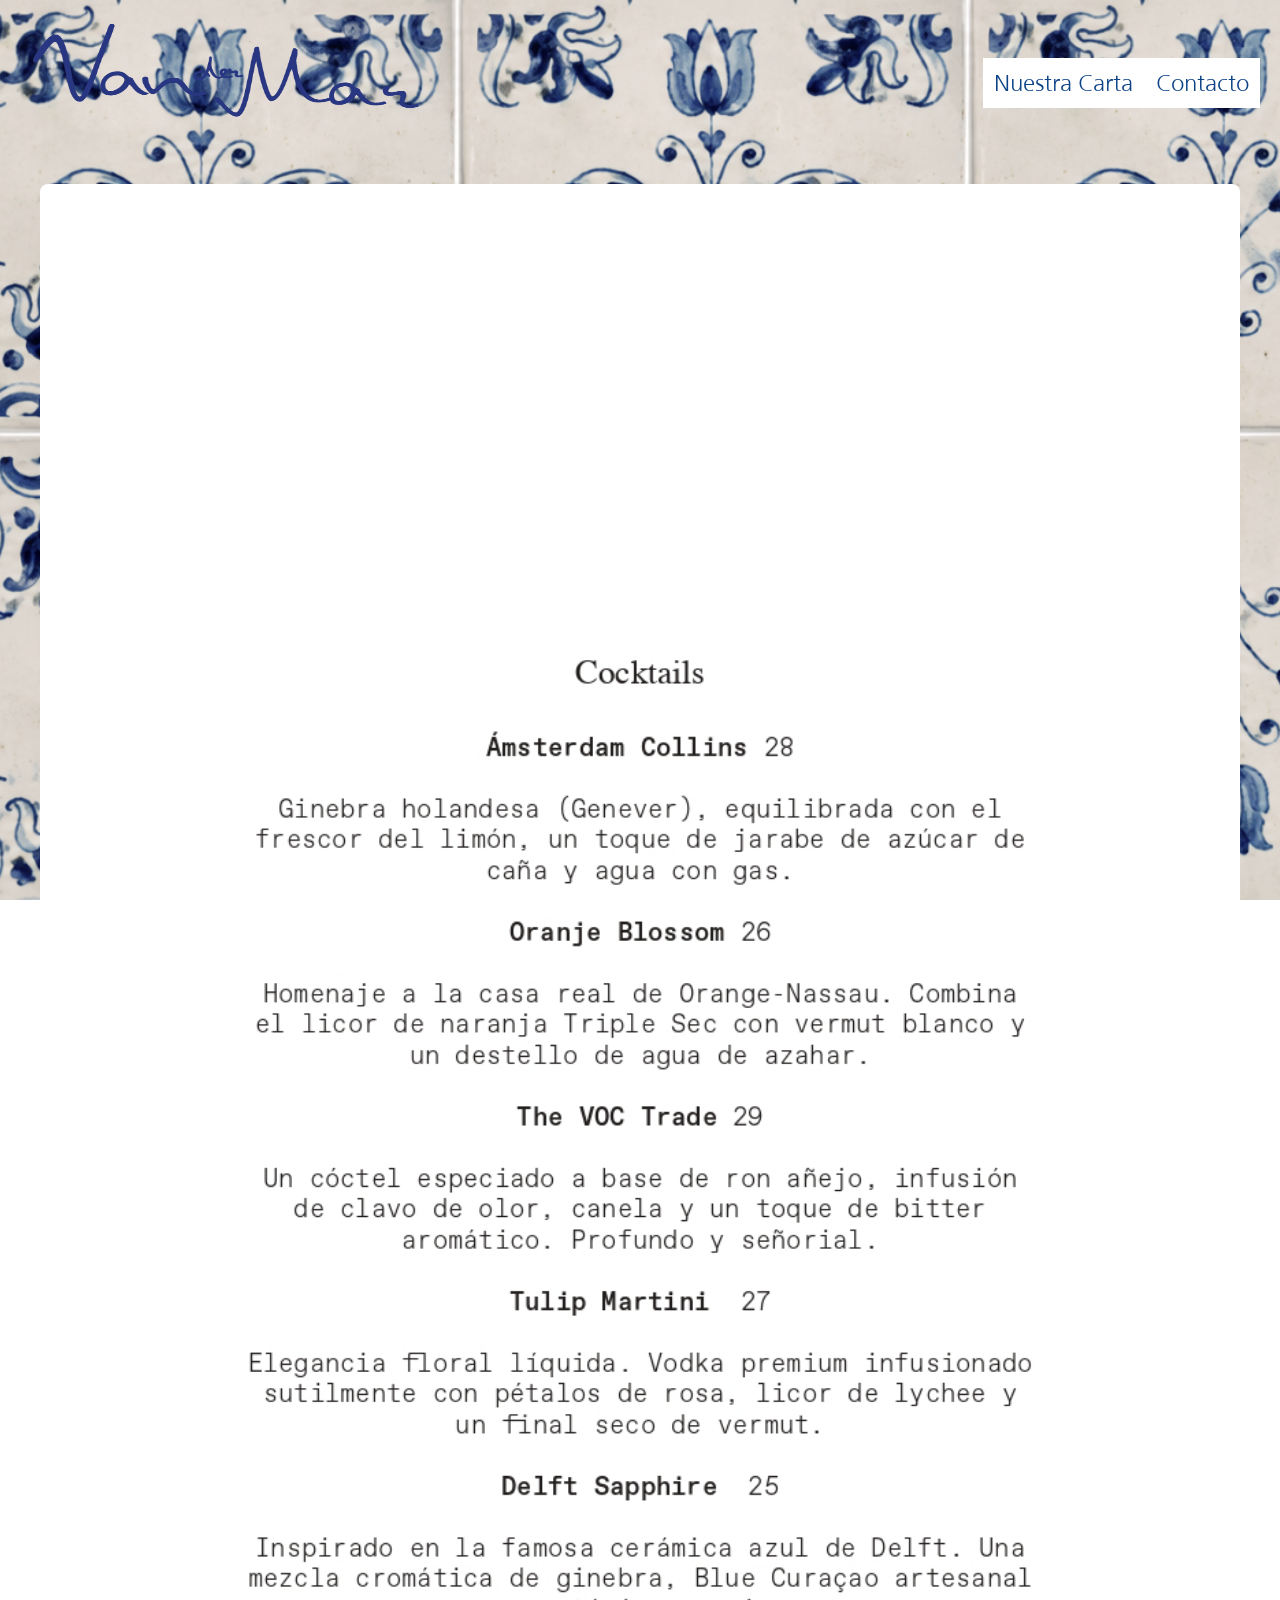
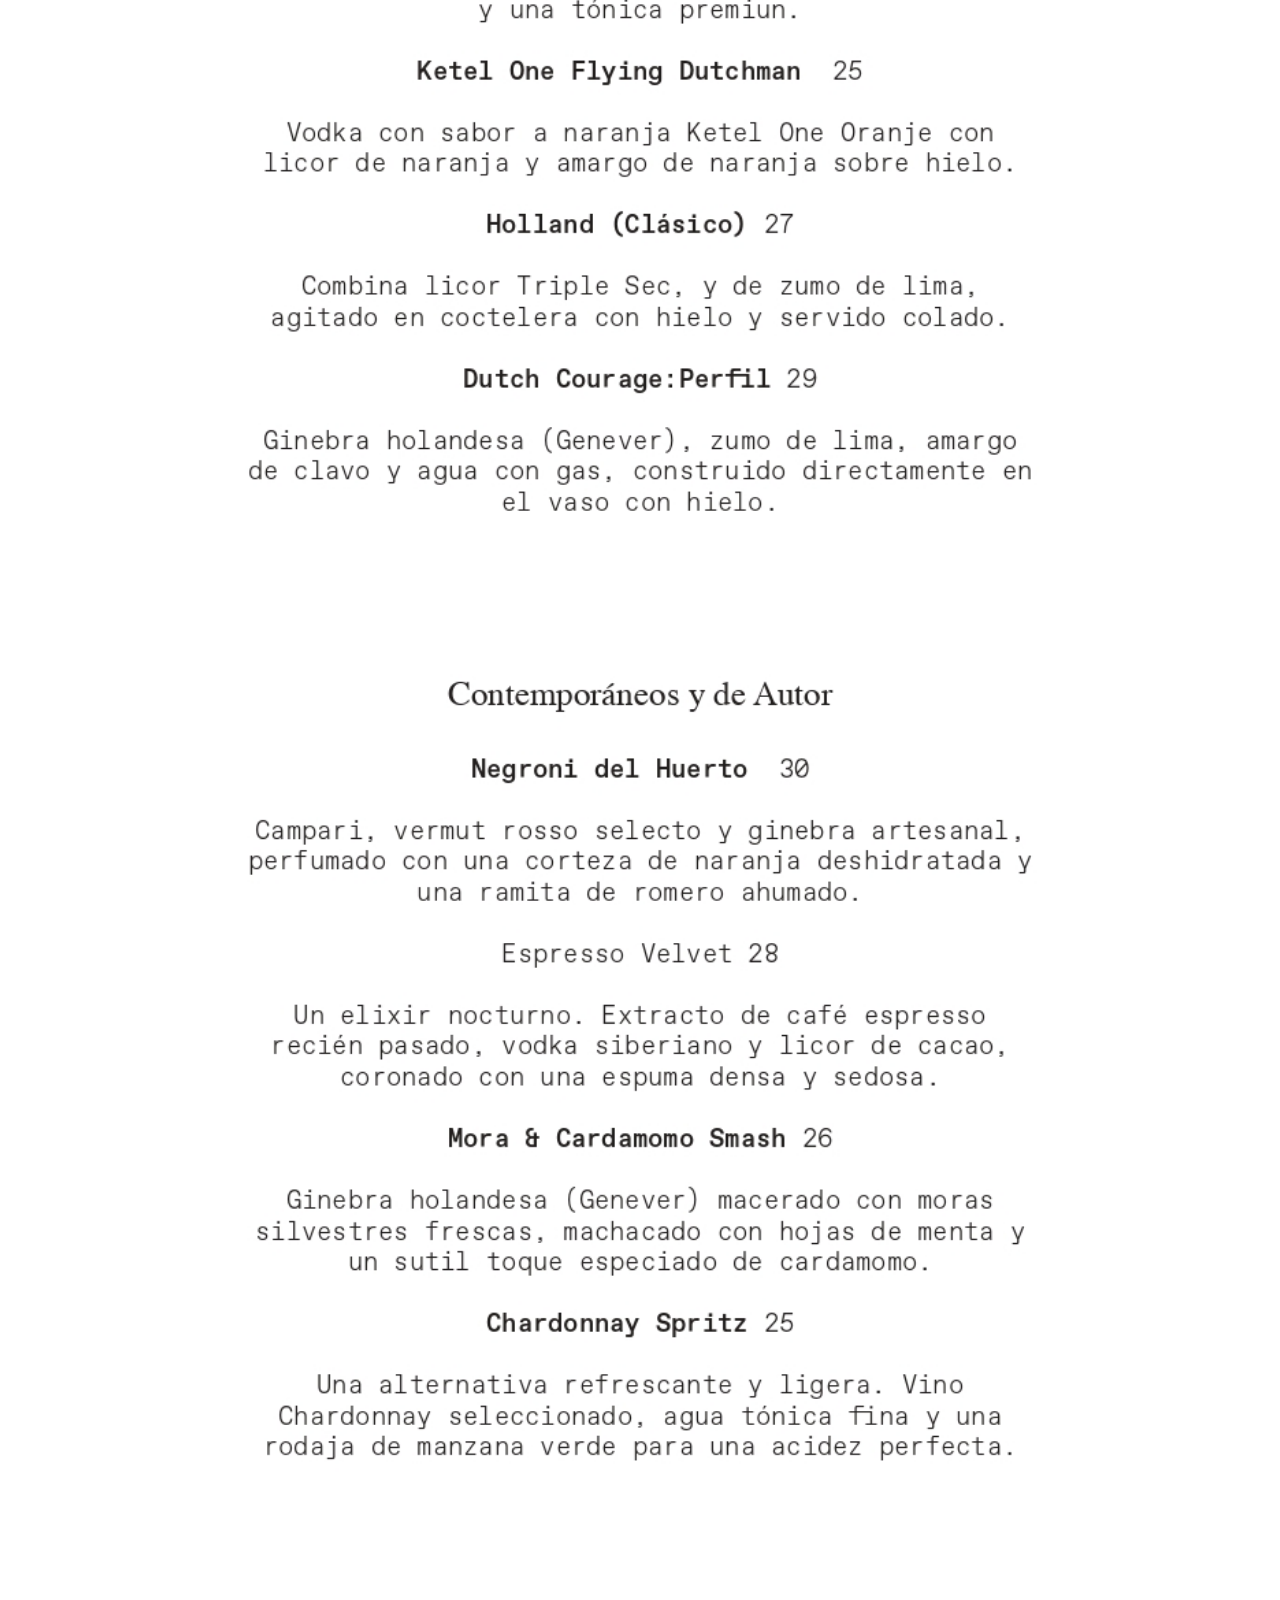
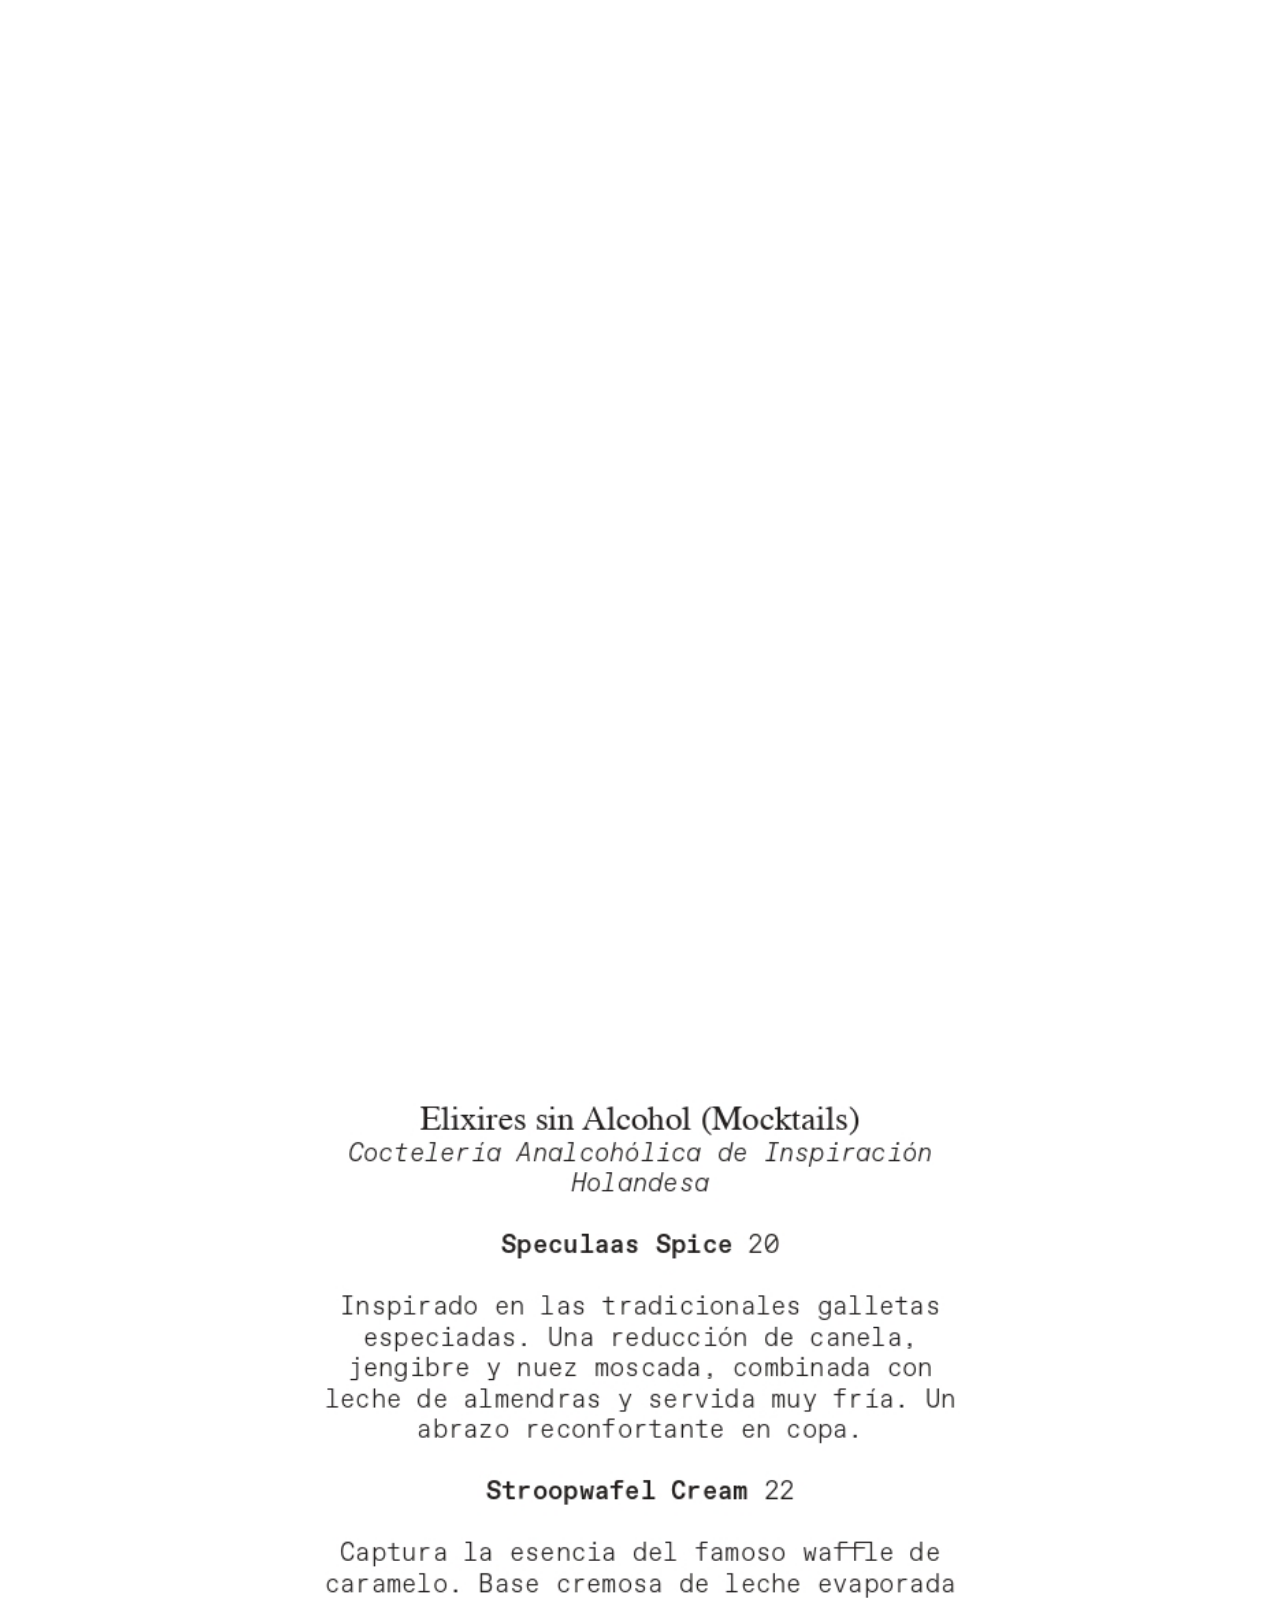
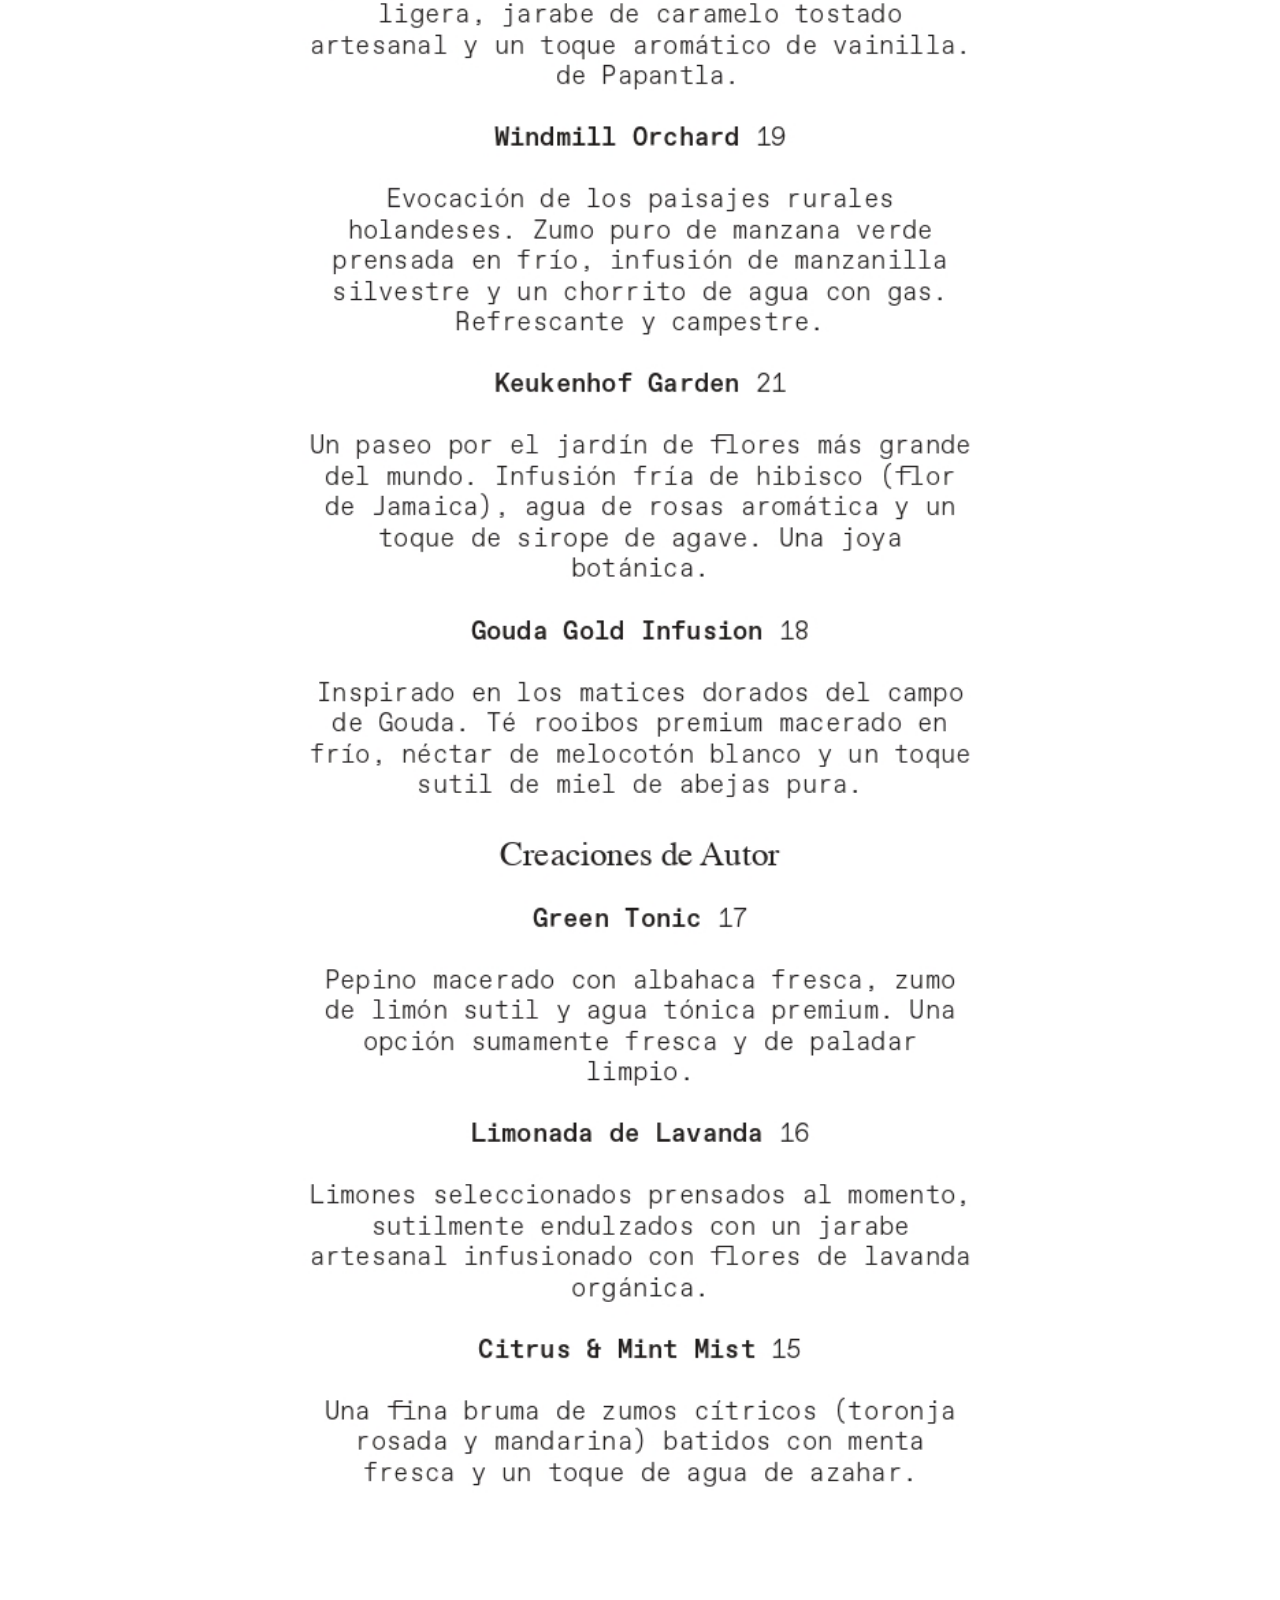
==== bebidas.html @ 462e4e92 "Add files via upload" ====
<!DOCTYPE html>
<html lang="es">
<head>
    <meta charset="UTF-8">
    <meta name="viewport" content="width=device-width, initial-scale=1.0">
    <link rel="preconnect" href="https://fonts.googleapis.com">
    <link rel="preconnect" href="https://fonts.gstatic.com" crossorigin>
    <link href="https://fonts.googleapis.com/css2?family=Nanum+Gothic&display=swap" rel="stylesheet">
    <link rel="stylesheet" href="css/estilo.css">
    <title>Carta</title>
</head>
<body>
    <header><!--encabezado-->
        <a href="index.html">
            <img  id="logo" src="imagenes/Van_de_mar.png" width="400em" height="120em"/>
        </a> 
        <nav class="menu"><!--titulo-->
            <ul class="menu-horizontal">
                <li><a href="#">Nuestra Carta</a>
                    <ul class="menu-vertical"> <!--menu de las cartas-->
                        <li>
                            <a href="e_f.html">Entradas y Fondos</a>
                        </li>
                        <li>
                            <a href="postres.html">Postres</a>
                        </li>
                        <li>
                            <a href="bebidas.html">Bebidas</a>
                        </li>
                        <li>
                            <a href="ninos.html">Niños</a>
                        </li>
                    </ul>
                </li>
                <li><a href="contacto.html">Contacto</a></li>
            </ul>
        </nav>
    </header>
        <main >
            <!---<h1 class="titulo">Carta de Entradas y Platos de fondo</h1>-->
            <section class="carta_fondos">
                <img src="imagenes/carta_bebidas/Carta_1.jpg" alt="">
                <img src="imagenes/carta_bebidas/Carta_2.jpg" alt="">
            </section>
        </main>
    <footer>
        <!--pie de pagina-->
    </footer>
</body>
---- css/estilo.css ----
@import url(general.css);
@import url(menus.css);
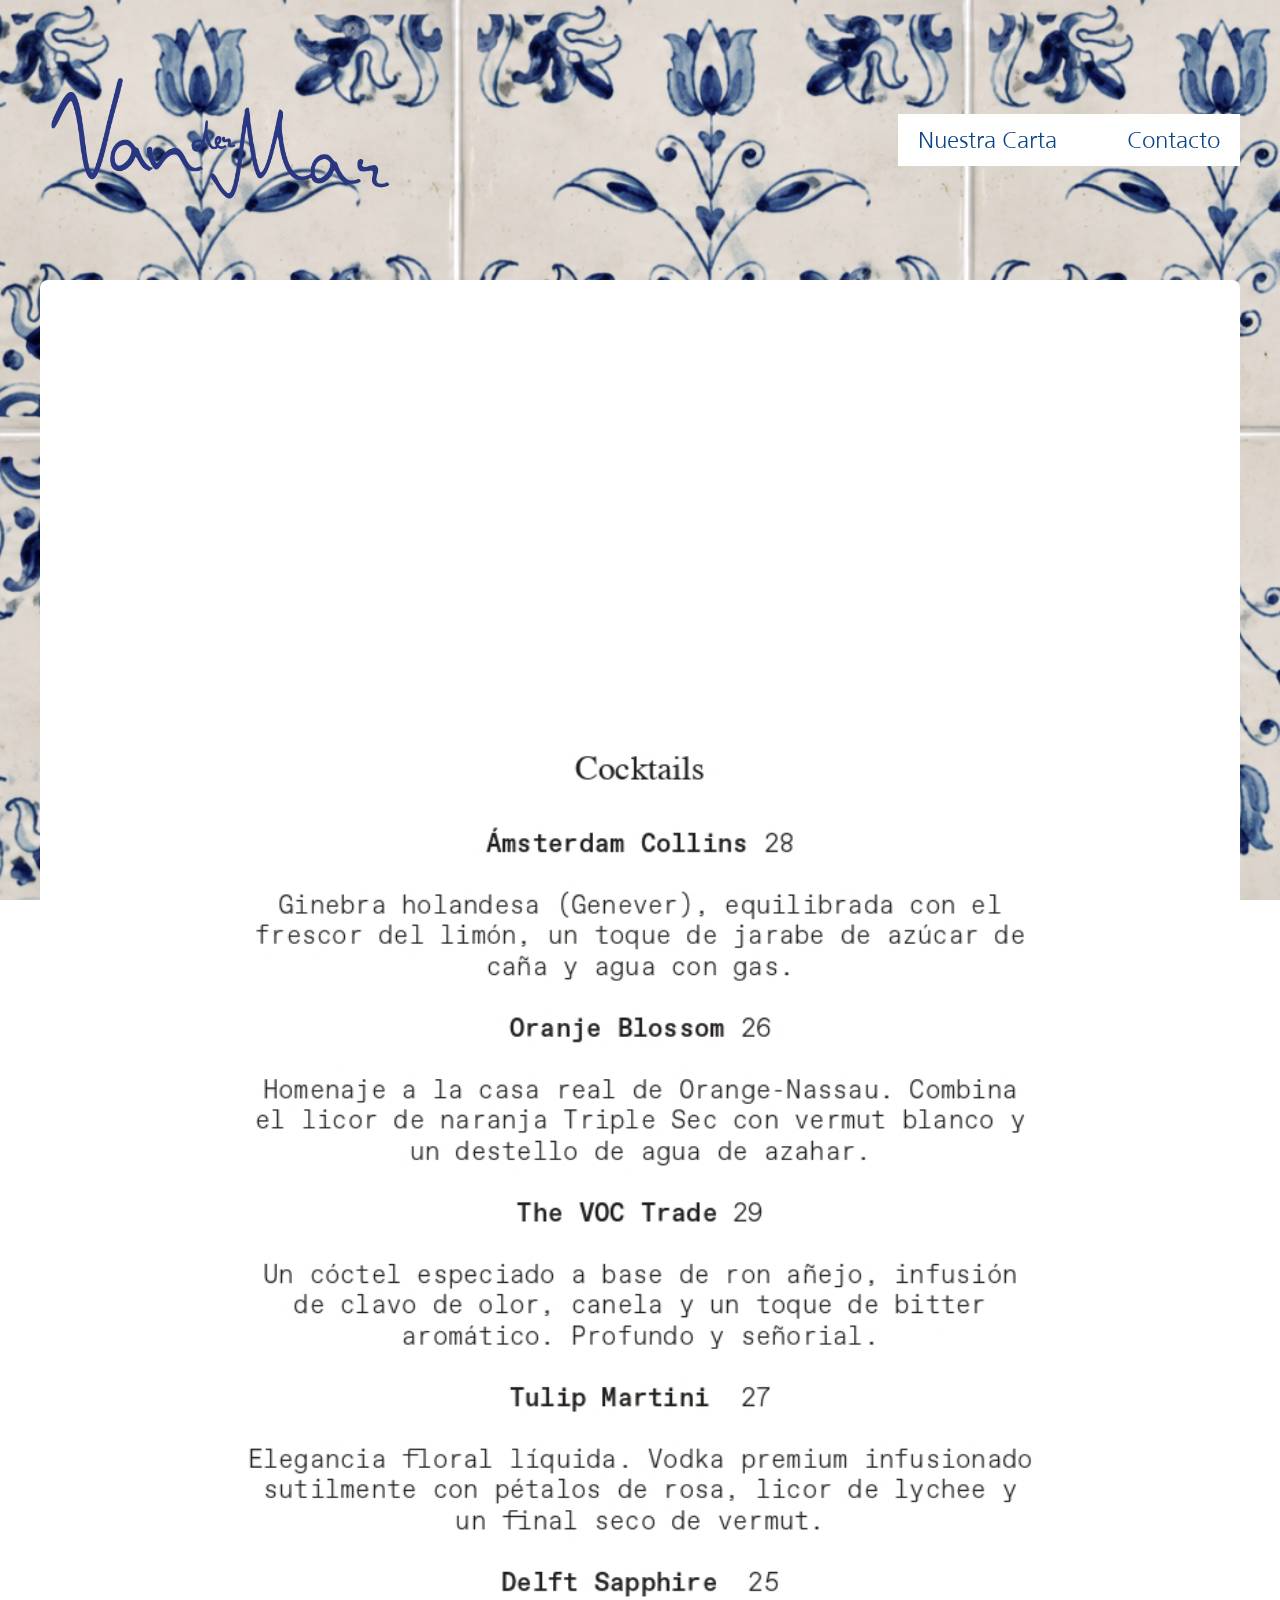
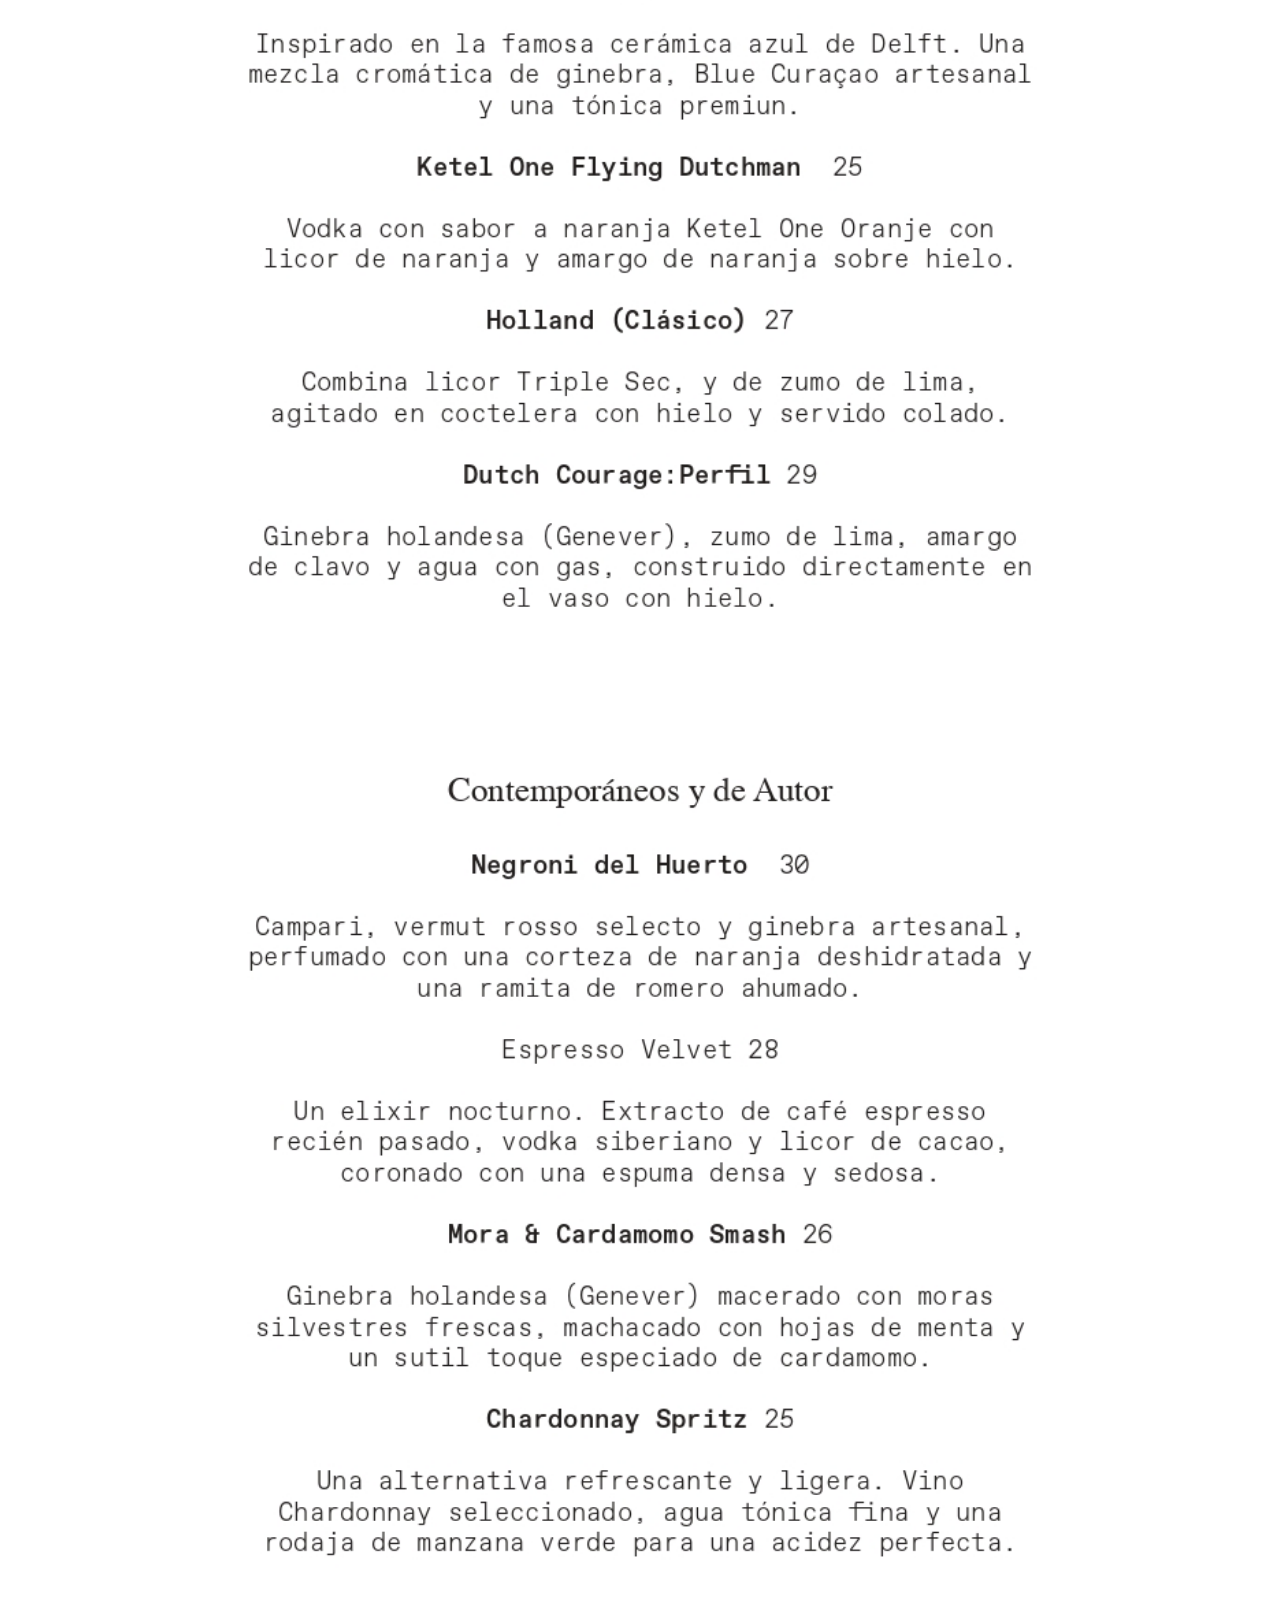
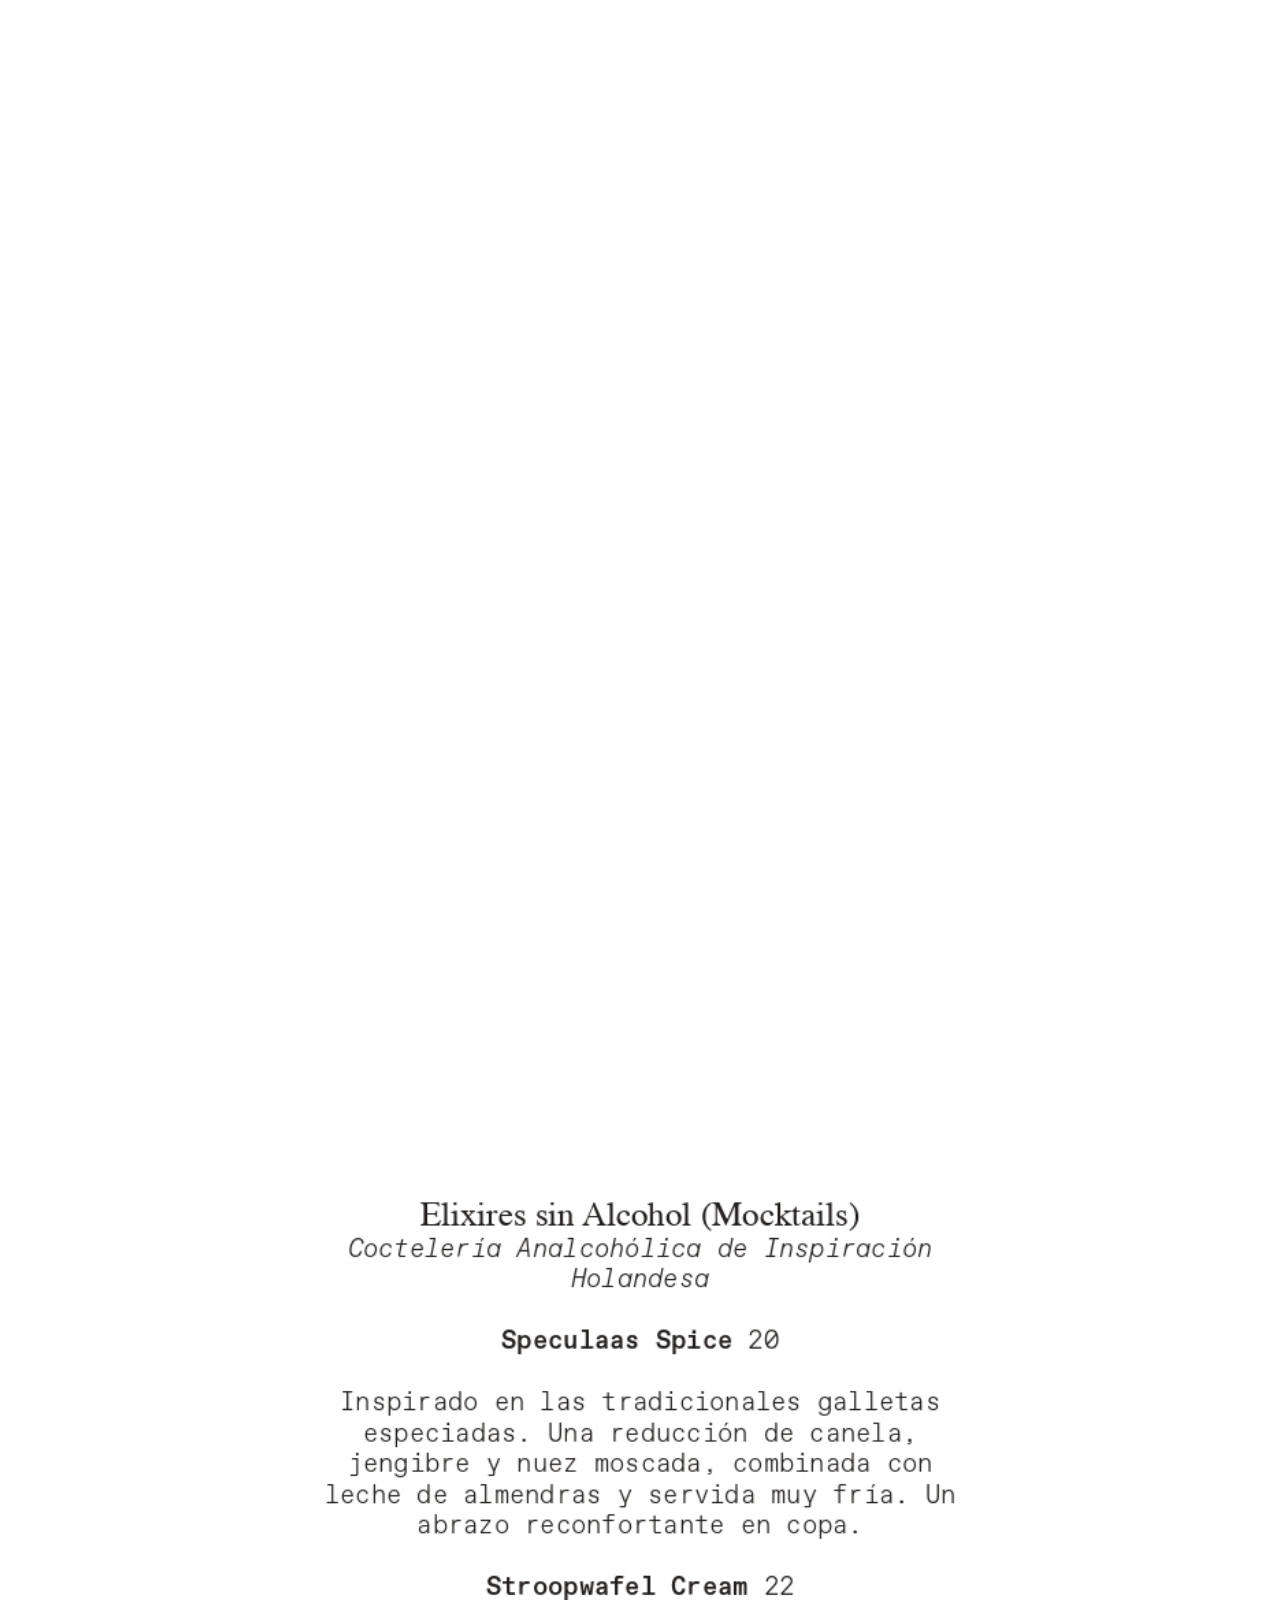
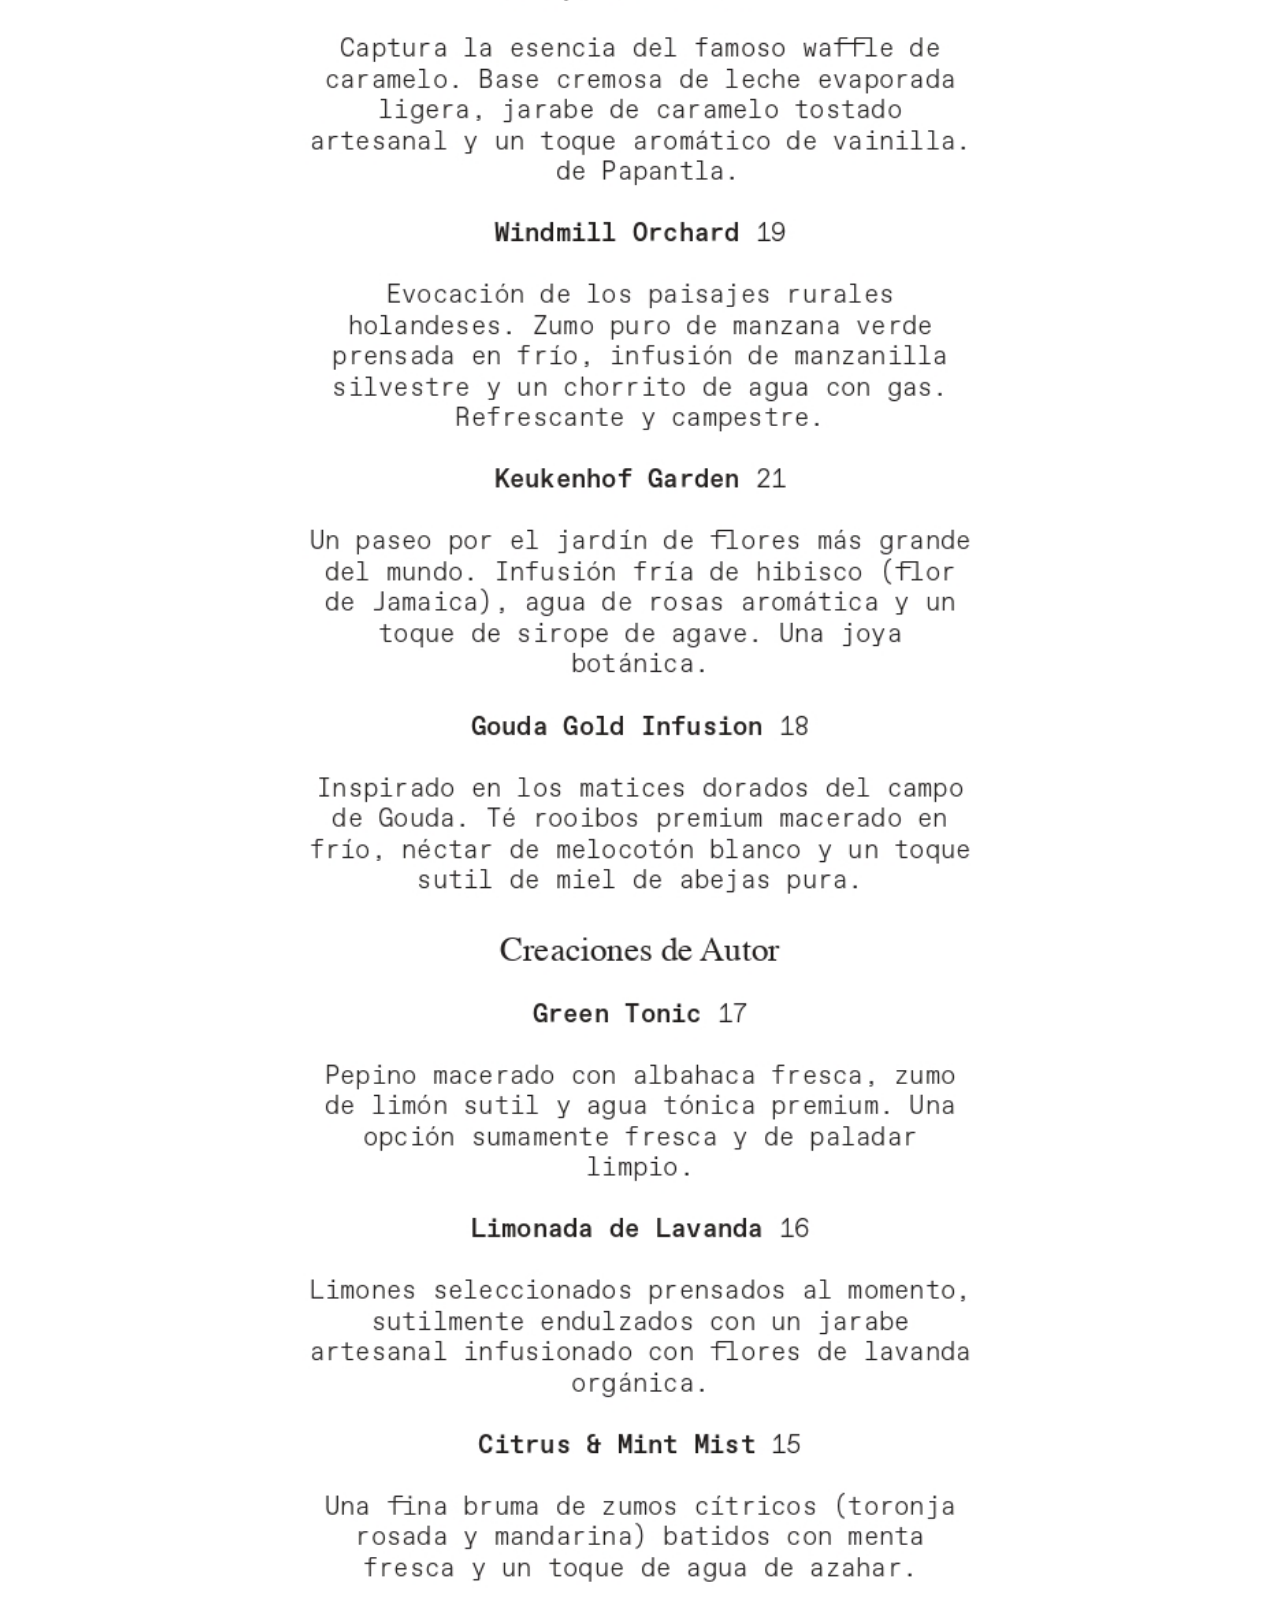
==== commit 93c03794: "Add files via upload" ====
--- a/bebidas.html
+++ b/bebidas.html
@@ -10,10 +10,14 @@
     <title>Carta</title>
 </head>
 <body>
+    <div class="container">
     <header><!--encabezado-->
         <a href="index.html">
-            <img  id="logo" src="imagenes/Van_de_mar.png" width="400em" height="120em"/>
-        </a> 
+            <img  id="logo" src="imagenes/Van_de_mar.png" alt="Logo"/>
+        </a>
+        <button class="menu-toggle">
+            ☰
+        </button>
         <nav class="menu"><!--titulo-->
             <ul class="menu-horizontal">
                 <li><a href="#">Nuestra Carta</a>
@@ -46,4 +50,6 @@
     <footer>
         <!--pie de pagina-->
     </footer>
+    <script src="script/script.js"></script>
+    </div>
 </body>
--- a/css/estilo.css
+++ b/css/estilo.css
@@ -1,2 +1,242 @@
-@import url(general.css);
-@import url(menus.css);
+*{
+    margin: 0;
+    padding: 0;
+    box-sizing: border-box;
+    font-family: "Nanum Gothic", sans-serif;
+    font-weight: 1em;
+}
+body{
+    background-image: url(../imagenes/fondo.png);
+    background-size: cover;
+    background-position: center;
+    background-repeat: no-repeat;
+    background-attachment: fixed;
+    
+}
+header {
+    display:flex;
+    flex-direction:row;
+    justify-content:space-between;
+    align-items:center;
+    gap:30px;
+    padding:20px 0;
+    flex-wrap:wrap;
+}
+nav{
+    margin-left:auto;
+    background-color: rgb(255, 255, 255);
+    font-size: 1.4em;
+}
+.container{
+    width:100%;
+    max-width:1200px;
+    margin:40px auto;
+    overflow:hidden;
+    border-radius:12px;
+}
+.contacto-grid{
+    display:grid;
+    grid-template-columns:1fr 1fr;
+    gap:30px;
+    width:min(1200px,95%);
+    margin:auto;
+}
+.contacto{
+    margin: 1em 1em 1em 1em;
+    background-color: rgb(255, 255, 255);
+    list-style: none;
+}
+h1{
+    margin-left: 1em;
+    text-align: left;
+    }
+h2{
+    margin-left: 2em;
+}
+.txt_c{
+    margin-left: 4em;  
+}
+.titulo{
+    color: rgb(12, 67, 135);
+}
+.rc1{
+    display: block;
+    margin: auto; 
+}
+#logo{
+    width:100%;
+    max-width:350px;
+    height:auto;
+}
+
+/*tongle*/
+.menu-toggle{
+    display:none;
+    font-size:2rem;
+    background:none;
+    border:none;
+    cursor:pointer;
+}
+
+@media (max-width:768px){
+
+    .menu-toggle{
+
+        display:block;
+
+    }
+    .menu{
+
+    display:none;
+    position:relative;
+
+    }
+    .menu.activo{
+
+        display:block;
+
+    }
+    .contacto-grid{
+
+        grid-template-columns:1fr;
+
+    }
+    .txt{
+        padding:60px;
+    }
+
+    .txt h2{
+        font-size:2.5rem;
+    }
+
+    .txt p{
+        font-size:1.2rem;
+        max-width:700px;
+    }
+        header{
+        display:flex;
+        flex-direction:column;
+        align-items:center;
+        gap:20px;
+    }
+
+}
+/*mh*/
+.menu-horizontal{
+    display:flex;
+    gap:30px;
+    list-style:none;
+    align-items:center;
+    padding:0;
+    margin:0;
+}
+
+.menu-horizontal > li{
+    position: relative;
+}
+.menu-horizontal > li:hover > .menu-vertical{
+    display: block;
+}
+.menu-horizontal a{
+    display:block;
+    padding:12px 20px;
+    color:#0c4387;
+    text-decoration:none;
+    transition:.3s;
+}
+.menu-horizontal a:hover{
+    background:#87ceeb;
+    border-radius:6px;
+}
+
+.menu-horizontal > li:hover{
+    
+    background: skyblue;
+}
+
+/*menu de la carta del restaurant*/
+.carta_fondos{
+    width: min(1200px, 100%);
+    margin: 40px auto;
+}
+
+.carta_fondos img{
+    width: 100%;
+    display: block;
+    margin-bottom: 20px;
+    border-radius: 8px;
+}
+.menu-vertical{
+    display:none;
+    position:absolute;
+    top:100%;
+    left:0;
+    list-style:none;
+    background:rgb(255, 255, 255);
+    min-width:220px;
+    box-shadow:0 5px 15px rgba(0,0,0,.2);
+    padding:0;
+    z-index:2000;
+}
+
+.menu-vertical li:hover{
+    background-color: black;
+}
+.menu-vertical li a{
+    display: block;
+    color: rgb(12, 67, 135);
+    padding: 15px 15px 15px 20px;
+    text-decoration: none;
+}
+/* carrusel de imagenes */
+.contenedor{
+    width: 1200px;
+    height: auto;
+    margin: 50px auto 0;
+    overflow: hidden;
+}
+.contenedor img{
+    width:100%;
+    height:670px;
+    object-fit:cover;
+    display:block;
+}
+.contenedor ul{
+    display: flex;
+    padding: 0;
+    width: 300%;
+    animation: slide 15s infinite alternate ease-in-out;
+}
+.contenedor li{
+    width: 100%;
+    list-style: none;
+    position: relative;
+}
+
+.txt{   
+     color: rgb(0, 0, 0);
+    position:absolute;
+    inset:0;
+    display:flex;
+    flex-direction:column;
+    justify-content:center;
+    padding:20px;
+    color:white;
+    background:rgba(0,0,0,.35);
+}
+.contenedor img{
+    width: 100%;
+}
+@keyframes slide {
+    0%,25%{
+        margin-left: 0;
+    }
+
+    35%,60%{
+        margin-left: -100%;
+    }
+
+    70%,100%{
+        margin-left: -200%;
+    }
+}
